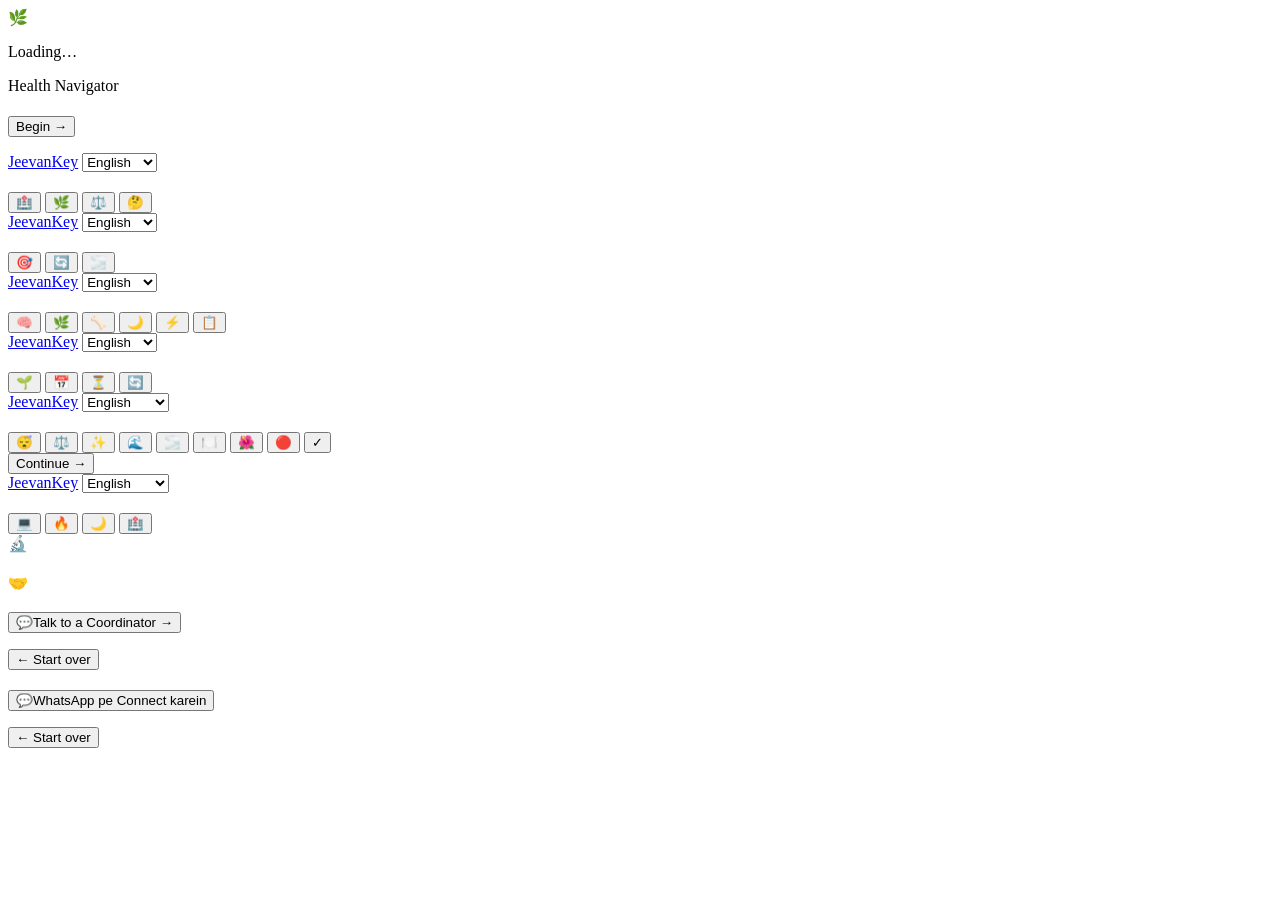
==== index.html @ 6a35b38a "Update index.html" ====
<!DOCTYPE html>
<html lang="en">
<head>
<meta charset="UTF-8">
<meta name="viewport" content="width=device-width, initial-scale=1.0">
<title>JeevanKey — Apni Care Team Dhundein</title>
<link rel="stylesheet" href="style.css">
</head>
<body>
<div id="app">
  <div class="wrap">

    <!-- LOADING OVERLAY — shown until async data fetch completes -->
    <div id="loading-overlay">
      <div class="loading-pulse">🌿</div>
      <p class="loading-text">Loading…</p>
    </div>

    <!-- ══ WELCOME ══ -->
    <div class="screen" id="screen-welcome">
      <div class="welcome-tag" data-i18n="welcome_tag">Health Navigator</div>
      <h1 class="welcome-headline" data-i18n="welcome_headline"></h1>
      <p class="welcome-body" data-i18n="welcome_body"></p>
      <button class="start-btn" onclick="startNavigator()" data-i18n="welcome_btn">Begin →</button>
      <p class="welcome-reassure" data-i18n="welcome_reassure"></p>
    </div>

    <!-- ══ Q0 — PARADIGM GATE ══ -->
    <div class="screen" id="screen-q0">
      <nav class="nav">
        <a class="logo" href="#">Jeevan<span>Key</span></a>
        <select class="lang-select" id="lang-select-q0" onchange="setLang(this.value)">
          <option value="en">English</option><option value="hi">हिंदी</option>
          <option value="gu">ગુજરાતી</option><option value="mr">मराठी</option>
          <option value="bn">বাংলা</option><option value="ta">தமிழ்</option>
          <option value="te">తెలుగు</option><option value="kn">ಕನ್ನಡ</option>
          <option value="ml">മലയാളം</option>
        </select>
      </nav>
      <div class="step-counter" id="q0-counter"></div>
      <div class="progress-track"><div class="progress-fill" id="q0-fill" style="width:10%"></div></div>
      <h2 class="q-text" data-i18n="q0_text"></h2>
      <div class="answers" id="q0-answers">
        <button class="answer-btn" onclick="selectQ0('allopathic')" data-val="allopathic">
          <span class="btn-icon">🏥</span>
          <span class="btn-main"><span data-i18n="q0_a1_main"></span><span class="btn-sub" data-i18n="q0_a1_sub"></span></span>
        </button>
        <button class="answer-btn" onclick="selectQ0('alternative')" data-val="alternative">
          <span class="btn-icon">🌿</span>
          <span class="btn-main"><span data-i18n="q0_a2_main"></span><span class="btn-sub" data-i18n="q0_a2_sub"></span></span>
        </button>
        <button class="answer-btn" onclick="selectQ0('open')" data-val="open">
          <span class="btn-icon">⚖️</span>
          <span class="btn-main"><span data-i18n="q0_a3_main"></span><span class="btn-sub" data-i18n="q0_a3_sub"></span></span>
        </button>
        <button class="answer-btn" onclick="selectQ0('guided')" data-val="guided">
          <span class="btn-icon">🤔</span>
          <span class="btn-main"><span data-i18n="q0_a4_main"></span><span class="btn-sub" data-i18n="q0_a4_sub"></span></span>
        </button>
      </div>
    </div>

    <!-- ══ Q5 — CONFIDENCE CHECK ══ -->
    <div class="screen" id="screen-q5">
      <nav class="nav">
        <a class="logo" href="#">Jeevan<span>Key</span></a>
        <select class="lang-select" onchange="setLang(this.value)">
          <option value="en">English</option><option value="hi">हिंदी</option>
          <option value="gu">ગુજરાતી</option><option value="mr">मराठी</option>
          <option value="bn">বাংলা</option><option value="ta">தமிழ்</option>
          <option value="te">తెలుగు</option><option value="kn">ಕನ್ನಡ</option>
          <option value="ml">മലയാളം</option>
        </select>
      </nav>
      <div class="step-counter" id="q5-counter"></div>
      <div class="progress-track"><div class="progress-fill" id="q5-fill" style="width:25%"></div></div>
      <h2 class="q-text" data-i18n="q5_text"></h2>
      <div class="answers" id="q5-answers">
        <button class="answer-btn" onclick="selectQ5('clear')" data-val="clear">
          <span class="btn-icon">🎯</span>
          <span class="btn-main"><span data-i18n="q5_a1_main"></span><span class="btn-sub" data-i18n="q5_a1_sub"></span></span>
        </button>
        <button class="answer-btn" onclick="selectQ5('dissatisfied')" data-val="dissatisfied">
          <span class="btn-icon">🔄</span>
          <span class="btn-main"><span data-i18n="q5_a2_main"></span><span class="btn-sub" data-i18n="q5_a2_sub"></span></span>
        </button>
        <button class="answer-btn" onclick="selectQ5('confused')" data-val="confused">
          <span class="btn-icon">🌫️</span>
          <span class="btn-main"><span data-i18n="q5_a3_main"></span><span class="btn-sub" data-i18n="q5_a3_sub"></span></span>
        </button>
      </div>
    </div>

    <!-- ══ Q1 — PRIMARY CONCERN ══ -->
    <div class="screen" id="screen-q1">
      <nav class="nav">
        <a class="logo" href="#">Jeevan<span>Key</span></a>
        <select class="lang-select" onchange="setLang(this.value)">
          <option value="en">English</option><option value="hi">हिंदी</option>
          <option value="gu">ગુજરાતી</option><option value="mr">मराठी</option>
          <option value="bn">বাংলা</option><option value="ta">தமிழ்</option>
          <option value="te">తెలుగు</option><option value="kn">ಕನ್ನಡ</option>
          <option value="ml">മലയാളം</option>
        </select>
      </nav>
      <div class="step-counter" id="q1-counter"></div>
      <div class="progress-track"><div class="progress-fill" id="q1-fill" style="width:30%"></div></div>
      <h2 class="q-text" data-i18n="q1_text"></h2>
      <p class="q-subtext" data-i18n="q1_subtext"></p>
      <div class="answers" id="q1-answers">
        <button class="answer-btn" onclick="selectQ1('mind')" data-val="mind">
          <span class="btn-icon">🧠</span>
          <span class="btn-main"><span data-i18n="q1_a1_main"></span><span class="btn-sub" data-i18n="q1_a1_sub"></span></span>
        </button>
        <button class="answer-btn" onclick="selectQ1('gut')" data-val="gut">
          <span class="btn-icon">🌿</span>
          <span class="btn-main"><span data-i18n="q1_a2_main"></span><span class="btn-sub" data-i18n="q1_a2_sub"></span></span>
        </button>
        <button class="answer-btn" onclick="selectQ1('pain')" data-val="pain">
          <span class="btn-icon">🦴</span>
          <span class="btn-main"><span data-i18n="q1_a3_main"></span><span class="btn-sub" data-i18n="q1_a3_sub"></span></span>
        </button>
        <button class="answer-btn" onclick="selectQ1('hormonal')" data-val="hormonal">
          <span class="btn-icon">🌙</span>
          <span class="btn-main"><span data-i18n="q1_a4_main"></span><span class="btn-sub" data-i18n="q1_a4_sub"></span></span>
        </button>
        <button class="answer-btn" onclick="selectQ1('energy')" data-val="energy">
          <span class="btn-icon">⚡</span>
          <span class="btn-main"><span data-i18n="q1_a5_main"></span><span class="btn-sub" data-i18n="q1_a5_sub"></span></span>
        </button>
        <button class="answer-btn" onclick="selectQ1('chronic')" data-val="chronic">
          <span class="btn-icon">📋</span>
          <span class="btn-main"><span data-i18n="q1_a6_main"></span><span class="btn-sub" data-i18n="q1_a6_sub"></span></span>
        </button>
      </div>
    </div>

    <!-- ══ Q2 — DURATION ══ -->
    <div class="screen" id="screen-q2">
      <nav class="nav">
        <a class="logo" href="#">Jeevan<span>Key</span></a>
        <select class="lang-select" onchange="setLang(this.value)">
          <option value="en">English</option><option value="hi">हिंदी</option>
          <option value="gu">ગુજરાતી</option><option value="mr">मराठी</option>
          <option value="bn">বাংলা</option><option value="ta">தமிழ்</option>
          <option value="te">తెలుగు</option><option value="kn">ಕನ್ನಡ</option>
          <option value="ml">മലയാളം</option>
        </select>
      </nav>
      <div class="step-counter" id="q2-counter"></div>
      <div class="progress-track"><div class="progress-fill" id="q2-fill" style="width:50%"></div></div>
      <h2 class="q-text" data-i18n="q2_text"></h2>
      <div class="answers" id="q2-answers">
        <button class="answer-btn" onclick="selectQ2('acute')" data-val="acute">
          <span class="btn-icon">🌱</span>
          <span class="btn-main"><span data-i18n="q2_a1_main"></span><span class="btn-sub" data-i18n="q2_a1_sub"></span></span>
        </button>
        <button class="answer-btn" onclick="selectQ2('months')" data-val="months">
          <span class="btn-icon">📅</span>
          <span class="btn-main"><span data-i18n="q2_a2_main"></span><span class="btn-sub" data-i18n="q2_a2_sub"></span></span>
        </button>
        <button class="answer-btn" onclick="selectQ2('long')" data-val="long">
          <span class="btn-icon">⏳</span>
          <span class="btn-main"><span data-i18n="q2_a3_main"></span><span class="btn-sub" data-i18n="q2_a3_sub"></span></span>
        </button>
        <button class="answer-btn" onclick="selectQ2('recurring')" data-val="recurring">
          <span class="btn-icon">🔄</span>
          <span class="btn-main"><span data-i18n="q2_a4_main"></span><span class="btn-sub" data-i18n="q2_a4_sub"></span></span>
        </button>
      </div>
    </div>

    <!-- ══ Q3 — SECONDARY SIGNALS ══ -->
    <div class="screen" id="screen-q3">
      <nav class="nav">
        <a class="logo" href="#">Jeevan<span>Key</span></a>
        <select class="lang-select" onchange="setLang(this.value)">
          <option value="en">English</option><option value="hi">हिंदी</option>
          <option value="gu">ગુજરાતી</option><option value="mr">मराठी</option>
          <option value="bn">বাংলা</option><option value="ta">தமிழ்</option>
          <option value="te">తెలుగు</option><option value="kn">ಕನ್ನಡ</option>
          <option value="ml">മലayāḷaṁ</option>
        </select>
      </nav>
      <div class="step-counter" id="q3-counter"></div>
      <div class="progress-track"><div class="progress-fill" id="q3-fill" style="width:70%"></div></div>
      <h2 class="q-text" data-i18n="q3_text"></h2>
      <p class="multi-hint" data-i18n="q3_subtext"></p>
      <div class="answers multi-col" id="q3-answers">
        <button class="answer-btn" onclick="toggleQ3('sleep')" data-val="sleep"><span class="btn-icon">😴</span><span class="btn-main" data-i18n="q3_sleep"></span></button>
        <button class="answer-btn" onclick="toggleQ3('weight')" data-val="weight"><span class="btn-icon">⚖️</span><span class="btn-main" data-i18n="q3_weight"></span></button>
        <button class="answer-btn" onclick="toggleQ3('skin_hair')" data-val="skin_hair"><span class="btn-icon">✨</span><span class="btn-main" data-i18n="q3_skin"></span></button>
        <button class="answer-btn" onclick="toggleQ3('mood')" data-val="mood"><span class="btn-icon">🌊</span><span class="btn-main" data-i18n="q3_mood"></span></button>
        <button class="answer-btn" onclick="toggleQ3('motivation')" data-val="motivation"><span class="btn-icon">🌫️</span><span class="btn-main" data-i18n="q3_motivation"></span></button>
        <button class="answer-btn" onclick="toggleQ3('meal_fatigue')" data-val="meal_fatigue"><span class="btn-icon">🍽️</span><span class="btn-main" data-i18n="q3_meal"></span></button>
        <button class="answer-btn" onclick="toggleQ3('periods')" data-val="periods" id="q3-periods"><span class="btn-icon">🌺</span><span class="btn-main" data-i18n="q3_periods"></span></button>
        <button class="answer-btn" onclick="toggleQ3('acne')" data-val="acne"><span class="btn-icon">🔴</span><span class="btn-main" data-i18n="q3_acne"></span></button>
        <button class="answer-btn" onclick="toggleQ3('conceive')" data-val="conceive" id="q3-conceive" style="display:none"><span class="btn-icon">🌸</span><span class="btn-main" data-i18n="q3_conceive"></span></button>
        <button class="answer-btn" onclick="toggleQ3('none')" data-val="none" id="q3-none"><span class="btn-icon">✓</span><span class="btn-main" data-i18n="q3_none"></span></button>
      </div>
      <button class="continue-btn" id="q3-continue" onclick="goToQ4()" data-i18n="q3_continue">Continue →</button>
    </div>

    <!-- ══ Q4 — LIFESTYLE ══ -->
    <div class="screen" id="screen-q4">
      <nav class="nav">
        <a class="logo" href="#">Jeevan<span>Key</span></a>
        <select class="lang-select" onchange="setLang(this.value)">
          <option value="en">English</option><option value="hi">हिंदी</option>
          <option value="gu">ગુજરાતી</option><option value="mr">मराठी</option>
          <option value="bn">বাংলা</option><option value="ta">தமிழ்</option>
          <option value="te">తెలుగు</option><option value="kn">ಕನ್ನಡ</option>
          <option value="ml">മലayāḷaṁ</option>
        </select>
      </nav>
      <div class="step-counter" id="q4-counter"></div>
      <div class="progress-track"><div class="progress-fill" id="q4-fill" style="width:88%"></div></div>
      <h2 class="q-text" data-i18n="q4_text"></h2>
      <div class="answers" id="q4-answers">
        <button class="answer-btn" onclick="selectQ4('sedentary')" data-val="sedentary">
          <span class="btn-icon">💻</span>
          <span class="btn-main"><span data-i18n="q4_a1_main"></span><span class="btn-sub" data-i18n="q4_a1_sub"></span></span>
        </button>
        <button class="answer-btn" onclick="selectQ4('stressed')" data-val="stressed">
          <span class="btn-icon">🔥</span>
          <span class="btn-main"><span data-i18n="q4_a2_main"></span><span class="btn-sub" data-i18n="q4_a2_sub"></span></span>
        </button>
        <button class="answer-btn" onclick="selectQ4('sleep_issue')" data-val="sleep_issue">
          <span class="btn-icon">🌙</span>
          <span class="btn-main"><span data-i18n="q4_a3_main"></span><span class="btn-sub" data-i18n="q4_a3_sub"></span></span>
        </button>
        <button class="answer-btn" onclick="selectQ4('managing')" data-val="managing">
          <span class="btn-icon">🏥</span>
          <span class="btn-main"><span data-i18n="q4_a4_main"></span><span class="btn-sub" data-i18n="q4_a4_sub"></span></span>
        </button>
      </div>
    </div>

    <!-- ══ MATCHING ══ -->
    <div class="screen" id="screen-matching">
      <div class="matching-pulse">🔬</div>
      <h2 class="matching-title" data-i18n="matching_title"></h2>
      <p class="matching-sub" data-i18n="matching_sub"></p>
    </div>

    <!-- ══ TRIAGE ══ -->
    <div class="screen" id="screen-triage">
      <div class="triage-icon">🤝</div>
      <h2 class="triage-title" data-i18n="triage_title"></h2>
      <p class="triage-body" data-i18n="triage_body"></p>
      <button class="whatsapp-btn" onclick="openTriageWhatsApp()">
        <span class="btn-icon">💬</span><span data-i18n="triage_btn">Talk to a Coordinator →</span>
      </button>
      <p class="cta-note" data-i18n="triage_note"></p>
      <button class="restart-btn" onclick="restart()" data-i18n="restart">← Start over</button>
    </div>

    <!-- ══ RESULT ══ -->
    <div class="screen" id="screen-result">
      <div class="result-header">
        <p class="result-eyebrow" id="result-eyebrow"></p>
        <h2 class="result-headline" data-i18n="result_headline"></h2>
        <p class="result-sub" id="result-sub"></p>
      </div>
      <div class="alt-track-banner" id="alt-track-banner" data-i18n="alt_banner"></div>
      <div class="notice-banner notice-seniority" id="seniority-notice">
        <strong data-i18n="seniority_title"></strong> <span data-i18n="seniority_body"></span>
      </div>
      <div class="notice-banner notice-triage" id="triage-notice" data-i18n="triage_notice"></div>
      <div class="team-grid" id="team-grid"></div>
      <div class="plan-section">
        <p class="plan-label" data-i18n="plan_label"></p>
        <div class="plan-grid" id="plan-grid"></div>
      </div>
      <div class="cta-section">
        <button class="whatsapp-btn" id="whatsapp-btn" onclick="openWhatsAppRedirect()">
          <span class="btn-icon">💬</span><span id="whatsapp-text">WhatsApp pe Connect karein</span>
        </button>
        <p class="cta-note" data-i18n="cta_note"></p>
      </div>
      <div class="disclaimer" data-i18n="disclaimer"></div>
      <button class="restart-btn" onclick="restart()" data-i18n="restart">← Start over</button>
    </div>

  </div>
</div>
<script src="engine.js"></script>
</body>
</html>
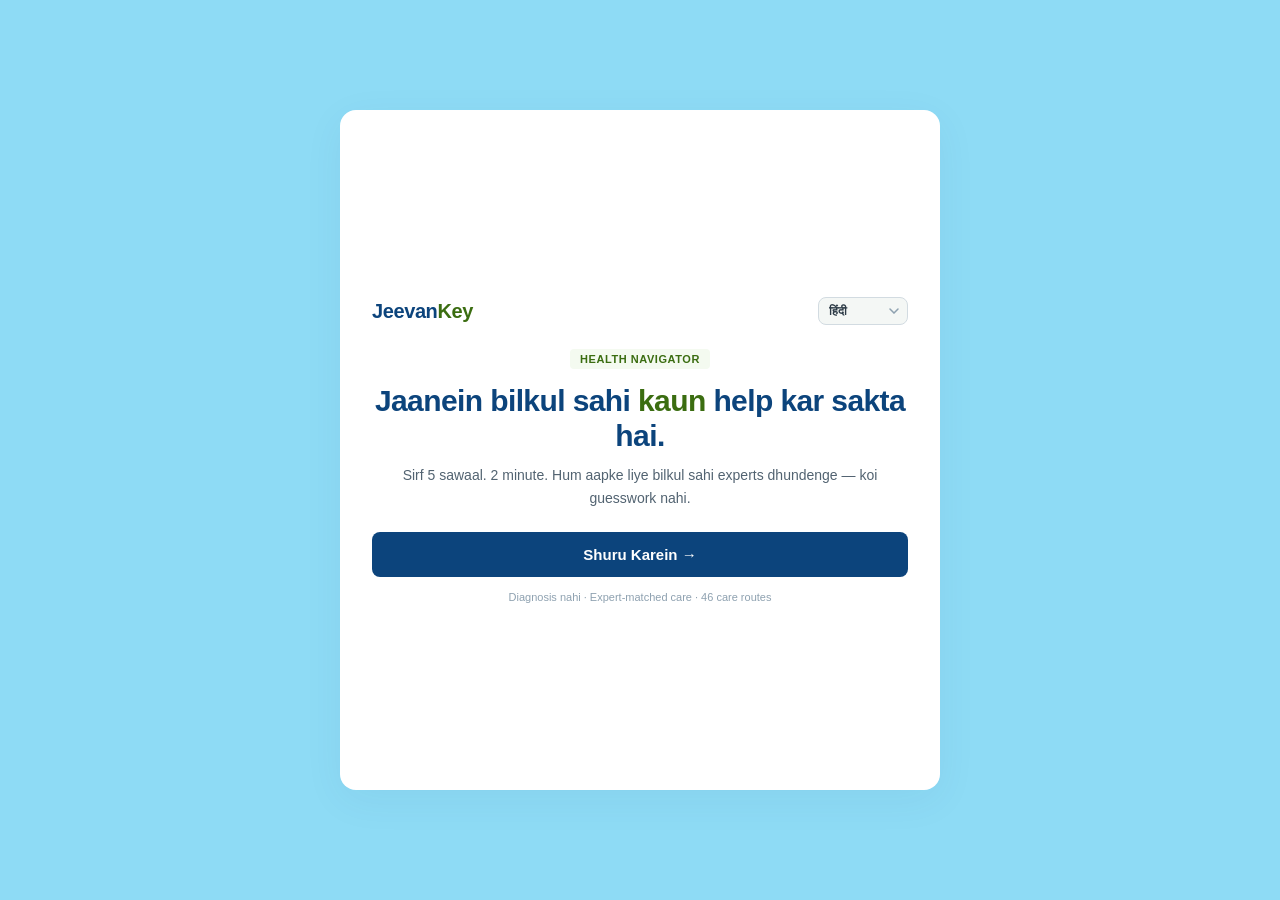
==== commit b9d80d8a: "Update index.html" ====
--- a/index.html
+++ b/index.html
@@ -18,11 +18,23 @@
 
     <!-- ══ WELCOME ══ -->
     <div class="screen" id="screen-welcome">
-      <div class="welcome-tag" data-i18n="welcome_tag">Health Navigator</div>
-      <h1 class="welcome-headline" data-i18n="welcome_headline"></h1>
-      <p class="welcome-body" data-i18n="welcome_body"></p>
-      <button class="start-btn" onclick="startNavigator()" data-i18n="welcome_btn">Begin →</button>
-      <p class="welcome-reassure" data-i18n="welcome_reassure"></p>
+      <nav class="nav nav--welcome">
+        <a class="logo" href="#">Jeevan<span>Key</span></a>
+        <select class="lang-select" id="lang-select-welcome" onchange="setLang(this.value)">
+          <option value="en">English</option><option value="hi">हिंदी</option>
+          <option value="gu">ગુજરાતી</option><option value="mr">मराठी</option>
+          <option value="bn">বাংলা</option><option value="ta">தமிழ்</option>
+          <option value="te">తెలుగు</option><option value="kn">ಕನ್ನಡ</option>
+          <option value="ml">മലയാളം</option>
+        </select>
+      </nav>
+      <div class="welcome-content">
+        <div class="welcome-tag" data-i18n="welcome_tag">Health Navigator</div>
+        <h1 class="welcome-headline" data-i18n="welcome_headline"></h1>
+        <p class="welcome-body" data-i18n="welcome_body"></p>
+        <button class="start-btn" onclick="startNavigator()" data-i18n="welcome_btn">Begin →</button>
+        <p class="welcome-reassure" data-i18n="welcome_reassure"></p>
+      </div>
     </div>
 
     <!-- ══ Q0 — PARADIGM GATE ══ -->
--- a/style.css
+++ b/style.css
@@ -0,0 +1,288 @@
+/* ══════════════════════════════════════════════
+   JEEVANKEY NAVIGATOR v5 — PRODUCTION STYLESHEET
+   Decoupled framework edition with custom slider tracks
+   ══════════════════════════════════════════════ */
+
+:root {
+  --navy:          #0C447C;
+  --navy-d:        #06233f;
+  --navy-l:        #12579b;
+  --green:         #3B6D11;
+  --green-d:       #24440a;
+  --green-l:       #539719;
+  --white:         #ffffff;
+  --off:           #8EDBF5;
+  --ink:           #111b24;
+  --ink-2:         #2c3a46;
+  --ink-3:         #526371;
+  --ink-4:         #8ea1b0;
+  --wa:            #25D366;
+  --wa-d:          #1aab53;
+  --teal:          #1b4d4d;
+  --saffron:       #b45309;
+  --saffron-bg:    #fffbeb;
+  --saffron-bd:    #fde68a;
+  --sans:          -apple-system, BlinkMacSystemFont, 'Segoe UI', Roboto, Helvetica, Arial, sans-serif;
+  --ease-out-expo: cubic-bezier(0.16, 1, 0.3, 1);
+}
+
+*, *::before, *::after { 
+  box-sizing: border-box; 
+  margin: 0; 
+  padding: 0; 
+}
+
+html, body {
+  height: 100%;
+  font-family: var(--sans);
+  background: var(--off);
+  color: var(--ink);
+  overflow: hidden;
+  -webkit-font-smoothing: antialiased;
+}
+
+#app {
+  position: fixed; inset: 0; z-index: 1;
+  display: flex; flex-direction: column;
+  align-items: center; justify-content: center;
+  padding: 20px;
+}
+
+.wrap {
+  width: 100%;
+  max-width: 600px;
+  background: var(--white);
+  border-radius: 16px;
+  box-shadow: 0 10px 40px rgba(12, 68, 124, 0.06);
+  padding: 40px 32px;
+  position: relative;
+  height: 680px;
+  max-height: 92vh;
+  display: flex;
+  flex-direction: column;
+  overflow: hidden;
+}
+
+/* ── Async Loading Overlay Layer ── */
+#loading-overlay {
+  position: absolute; inset: 0;
+  background: var(--white);
+  z-index: 10;
+  display: flex; flex-direction: column;
+  align-items: center; justify-content: center;
+  gap: 12px;
+}
+.loading-pulse {
+  font-size: 44px;
+  animation: pulse 1.4s infinite ease-in-out;
+}
+.loading-text {
+  font-size: 14px;
+  font-weight: 600;
+  color: var(--ink-3);
+  letter-spacing: 0.05em;
+}
+@keyframes pulse { 0%, 100% { opacity: 0.5; transform: scale(0.95); } 50% { opacity: 1; transform: scale(1.05); } }
+
+/* ── Screen Wrapper Mechanics & Slider Track Restoration ── */
+.screen {
+  display: none;
+  flex-direction: column;
+  opacity: 0;
+  transform: translateY(12px);
+  transition: opacity .4s var(--ease-out-expo), transform .4s var(--ease-out-expo);
+  overflow-y: auto;
+  width: 100%;
+  flex: 1;
+  scrollbar-width: thin;
+  scrollbar-color: #d2dbe1 transparent;
+}
+.screen.active { 
+  display: flex; 
+  opacity: 1; 
+  transform: translateY(0); 
+}
+.screen::-webkit-scrollbar { 
+  width: 4px; 
+  display: block; 
+}
+.screen::-webkit-scrollbar-track { 
+  background: transparent; 
+}
+.screen::-webkit-scrollbar-thumb { 
+  background: #d2dbe1; 
+  border-radius: 2px; 
+}
+
+/* ── Top Brand Navigation bar ── */
+.nav {
+  display: flex; align-items: center; justify-content: space-between;
+  margin-bottom: 24px; flex-shrink: 0; width: 100%; gap: 8px;
+}
+.logo {
+  font-size: 20px; font-weight: 700; letter-spacing: -.02em;
+  color: var(--navy); text-decoration: none; flex-shrink: 0;
+}
+.logo span { color: var(--green); }
+
+/* ── Native Dropdown Selector Element ── */
+.lang-select {
+  appearance: none; -webkit-appearance: none;
+  background: #f4f7f5 url("data:image/svg+xml,%3Csvg xmlns='http://www.w3.org/2000/svg' width='10' height='6' viewBox='0 0 10 6'%3E%3Cpath d='M1 1l4 4 4-4' stroke='%238ea1b0' stroke-width='1.5' fill='none' stroke-linecap='round'/%3E%3C/svg%3E") no-repeat right 8px center;
+  border: 1.5px solid #d2dbe1; border-radius: 8px;
+  padding: 6px 28px 6px 10px; font-size: 12px; font-weight: 600;
+  color: var(--ink-2); cursor: pointer; min-width: 0; max-width: 140px;
+}
+.lang-select:focus { outline: none; border-color: var(--navy); }
+
+/* ── Dynamic Label & Progress Elements ── */
+.step-counter {
+  font-size: 11px; font-weight: 600; letter-spacing: .05em;
+  text-transform: uppercase; color: var(--green); margin-bottom: 8px; flex-shrink: 0;
+}
+.progress-track {
+  height: 4px; background: #edf2f5; border-radius: 2px; margin-bottom: 20px; flex-shrink: 0; overflow: hidden;
+}
+.progress-fill {
+  height: 100%; background: linear-gradient(90deg, var(--navy), var(--green)); border-radius: 2px; transition: width .5s var(--ease-out-expo);
+}
+
+/* ── Typography & Headings ── */
+.q-text {
+  font-size: 21px; font-weight: 800; line-height: 1.3; color: var(--ink); margin-bottom: 6px; letter-spacing: -.01em; flex-shrink: 0;
+}
+.q-text em {
+  font-style: normal; background: linear-gradient(270deg, var(--green) 45%, var(--navy) 63%); -webkit-background-clip: text; -webkit-text-fill-color: transparent; background-clip: text;
+}
+.q-subtext {
+  font-size: 13px; color: var(--ink-3); line-height: 1.5; margin-bottom: 16px; flex-shrink: 0;
+}
+
+/* ── Questionnaire Answer Action Buttons ── */
+.answers { display: flex; flex-direction: column; gap: 8px; }
+.answers.multi-col { display: grid; grid-template-columns: repeat(auto-fill, minmax(170px, 1fr)); gap: 8px; }
+.answer-btn {
+  display: flex; align-items: flex-start; gap: 10px; padding: 13px 14px; background: var(--white); border: 1.5px solid #d2dbe1; border-radius: 8px;
+  cursor: pointer; text-align: left; font-size: 13.5px; font-weight: 500; color: var(--ink-2); line-height: 1.45; transition: all .2s var(--ease-out-expo);
+  animation: fadeUp .4s var(--ease-out-expo) both;
+}
+.answer-btn:hover { border-color: var(--green-l); background: #fbfdfa; color: var(--green-d); transform: translateX(2px); }
+.answer-btn.selected { border-color: var(--green); background: #f4faf0; color: var(--green-d); font-weight: 600; }
+.btn-icon { font-size: 17px; flex-shrink: 0; margin-top: 1px; }
+.btn-main { flex: 1; }
+.btn-sub { display: block; font-size: 11.5px; font-weight: 400; color: var(--ink-4); margin-top: 2px; line-height: 1.4; }
+.answer-btn.selected .btn-sub { color: var(--green-d); opacity: 0.75; }
+.multi-hint { font-size: 12px; color: var(--ink-4); margin-bottom: 10px; font-style: italic; flex-shrink: 0; }
+
+/* ── Standard Navigation Actions ── */
+.continue-btn {
+  margin-top: 14px; display: flex; align-items: center; justify-content: center; gap: 8px; padding: 14px 24px; background: var(--navy); color: var(--white);
+  border: none; border-radius: 8px; font-size: 14.5px; font-weight: 600; cursor: pointer; opacity: 0; pointer-events: none; width: 100%; flex-shrink: 0; transition: all .2s var(--ease-out-expo);
+}
+.continue-btn.visible { opacity: 1; pointer-events: all; }
+.continue-btn:hover { background: var(--navy-l); }
+
+/* ── Mid-State Screen Elements ── */
+#screen-matching { text-align: center; padding: 24px 0; justify-content: center; }
+.matching-pulse { font-size: 40px; margin-bottom: 16px; animation: bounce 1.5s infinite ease-in-out; }
+@keyframes bounce { 0%,100%{transform:translateY(0)} 50%{transform:translateY(-8px)} }
+.matching-title { font-size: 20px; font-weight: 700; color: var(--navy); margin-bottom: 8px; }
+.matching-sub { font-size: 14px; color: var(--ink-3); }
+
+/* ── System Output Layout Architecture ── */
+.result-header { text-align: center; margin-bottom: 18px; flex-shrink: 0; }
+.result-eyebrow { font-size: 11px; font-weight: 600; letter-spacing: .05em; text-transform: uppercase; color: var(--green); margin-bottom: 6px; }
+.result-eyebrow.alt-track { color: var(--saffron); }
+.result-headline { font-size: 22px; font-weight: 800; color: var(--navy); margin-bottom: 6px; }
+.result-sub { font-size: 13px; color: var(--ink-3); line-height: 1.55; }
+
+.alt-track-banner {
+  display: none; background: var(--saffron-bg); border: 1px solid var(--saffron-bd); border-left: 3px solid var(--saffron); border-radius: 4px;
+  padding: 8px 12px; margin-bottom: 14px; font-size: 12px; color: var(--saffron); font-weight: 600;
+}
+.alt-track-banner.visible { display: block; }
+
+/* ── Dynamic Expert Cards ── */
+.team-grid { display: flex; flex-direction: column; gap: 8px; margin-bottom: 14px; }
+.team-card { border: 1.5px solid #edf2f5; border-radius: 8px; overflow: hidden; background: var(--white); }
+.team-card-header { display: flex; align-items: flex-start; gap: 10px; padding: 12px 14px; background: #f8fafc; cursor: pointer; transition: background .2s; }
+.team-card-header:hover { background: #edf2f5; }
+
+.team-role-badge { font-size: 9px; font-weight: 700; letter-spacing: .05em; text-transform: uppercase; padding: 3px 7px; border-radius: 4px; white-space: nowrap; flex-shrink: 0; margin-top: 1px; }
+.badge-anchor      { background: var(--navy);  color: var(--white); }
+.badge-therapeutic { background: var(--teal);  color: var(--white); }
+.badge-driver      { background: var(--green); color: var(--white); }
+.badge-accel       { background: #e1e8ed; color: var(--ink-2); }
+.badge-compliance  { background: #edf2f5; color: var(--ink-3); }
+
+.team-expert-info { flex: 1; min-width: 0; }
+.team-expert-name { font-size: 14px; font-weight: 700; color: var(--ink); line-height: 1.3; }
+.team-card-chevron { color: var(--ink-4); font-size: 14px; transition: transform .3s; flex-shrink: 0; margin-top: 2px; }
+.team-card.open .team-card-chevron { transform: rotate(180deg); }
+.team-card-body { max-height: 0; overflow: hidden; transition: max-height .35s var(--ease-out-expo); }
+.team-card.open .team-card-body { max-height: 220px; }
+.team-card-body-inner { padding: 12px 14px; font-size: 13px; line-height: 1.55; color: var(--ink-3); border-top: 1px solid #edf2f5; }
+
+/* ── Dynamic System Information Strips ── */
+.notice-banner { display: none; border-radius: 4px; padding: 11px 14px; margin-bottom: 14px; font-size: 12.5px; line-height: 1.5; }
+.notice-banner.visible { display: block; }
+.notice-triage { background: #eff6ff; border: 1px solid #bfdbfe; border-left: 3px solid var(--navy); color: var(--navy-d); }
+.notice-seniority { background: #fdf4ff; border: 1px solid #e9d5ff; border-left: 3px solid #7c3aed; color: #4c1d95; }
+.notice-seniority strong { font-weight: 700; }
+
+/* ── Transaction Options Pricing Grid ── */
+.plan-section { margin-bottom: 14px; flex-shrink: 0; }
+.plan-label { font-size: 11px; font-weight: 600; text-transform: uppercase; color: var(--ink-4); margin-bottom: 8px; letter-spacing: .05em; }
+.plan-grid { display: grid; grid-template-columns: repeat(2, 1fr); gap: 6px; }
+.plan-card { border: 1.5px solid #d2dbe1; border-radius: 8px; padding: 10px 12px; cursor: pointer; position: relative; transition: all .2s var(--ease-out-expo); }
+.plan-card:hover { border-color: var(--green-l); background: #fbfdfa; }
+.plan-card.selected { border-color: var(--green); background: #f4faf0; }
+.plan-card.dimmed { opacity: 0.48; pointer-events: none; }
+.plan-tag { position: absolute; top: -7px; left: 8px; font-size: 8px; font-weight: 700; padding: 1px 5px; border-radius: 3px; text-transform: uppercase; }
+.plan-tag.match { background: var(--navy); color: var(--white); }
+.plan-tag.pop   { background: var(--green); color: var(--white); left:auto; right:8px; }
+.plan-name  { font-size: 14px; font-weight: 700; color: var(--ink); }
+.plan-price { font-size: 13px; font-weight: 700; color: var(--green); margin: 2px 0; }
+.plan-experts { font-size: 11px; color: var(--ink-4); }
+.plan-trial-note { font-size: 10px; color: var(--ink-4); margin-top: 3px; font-style: italic; line-height: 1.3; }
+
+/* ── Primary Conversion Actions ── */
+.cta-section { flex-shrink: 0; }
+.whatsapp-btn {
+  display: flex; align-items: center; justify-content: center; gap: 8px; padding: 14px 24px; background: var(--wa); color: var(--white);
+  border: none; border-radius: 8px; font-size: 15px; font-weight: 600; cursor: pointer; text-decoration: none; width: 100%; transition: background .2s;
+}
+.whatsapp-btn:hover { background: var(--wa-d); }
+.cta-note { font-size: 11.5px; color: var(--ink-4); text-align: center; margin-top: 8px; }
+
+/* ── Baselines & Footers ── */
+.disclaimer { font-size: 10.5px; color: var(--ink-4); line-height: 1.4; margin-top: 14px; border-top: 1px solid #edf2f5; padding-top: 12px; flex-shrink: 0; }
+.restart-btn { background: none; border: none; cursor: pointer; font-size: 12px; color: var(--ink-4); text-decoration: underline; margin-top: 10px; text-align: center; display: block; width: 100%; flex-shrink: 0; }
+
+/* ── Contextual Screen Layout Overrides ── */
+#screen-welcome { text-align: center; justify-content: center; }
+.welcome-tag { display: inline-block; font-size: 11px; font-weight: 600; letter-spacing: .05em; text-transform: uppercase; color: var(--green); background: #f4faf0; padding: 4px 10px; border-radius: 4px; margin-bottom: 14px; }
+.welcome-headline { font-size: 30px; font-weight: 800; line-height: 1.18; color: var(--navy); margin-bottom: 10px; letter-spacing: -.02em; }
+.welcome-headline em { font-style: normal; color: var(--green); }
+.welcome-body { font-size: 14px; color: var(--ink-3); line-height: 1.65; margin-bottom: 22px; }
+.start-btn { display: flex; align-items: center; justify-content: center; gap: 6px; width: 100%; padding: 14px 24px; background: var(--navy); color: var(--white); border: none; border-radius: 8px; font-size: 15px; font-weight: 600; cursor: pointer; transition: background .2s; }
+.start-btn:hover { background: var(--navy-l); }
+.welcome-reassure { font-size: 11px; color: var(--ink-4); margin-top: 14px; }
+
+#screen-triage { text-align: center; justify-content: center; }
+.triage-icon { font-size: 40px; margin-bottom: 14px; }
+.triage-title { font-size: 19px; font-weight: 700; color: var(--navy); margin-bottom: 8px; }
+.triage-body { font-size: 14px; color: var(--ink-3); line-height: 1.6; margin-bottom: 22px; }
+
+@keyframes fadeUp { from { opacity: 0; transform: translateY(8px); } to { opacity: 1; transform: translateY(0); } }
+
+/* ── High-Fidelity Mobile Viewport Adaptation ── */
+@media (max-width: 480px) {
+  #app { padding: 0; }
+  .wrap { padding: 22px 16px; height: auto; border-radius: 0; width: 100%; min-height: 100%; }
+  .q-text { font-size: 18px; }
+  .welcome-headline { font-size: 24px; }
+  .answers.multi-col { grid-template-columns: 1fr 1fr; }
+  .plan-grid { grid-template-columns: 1fr 1fr; }
+  .lang-select { font-size: 11px; max-width: 120px; }
+}
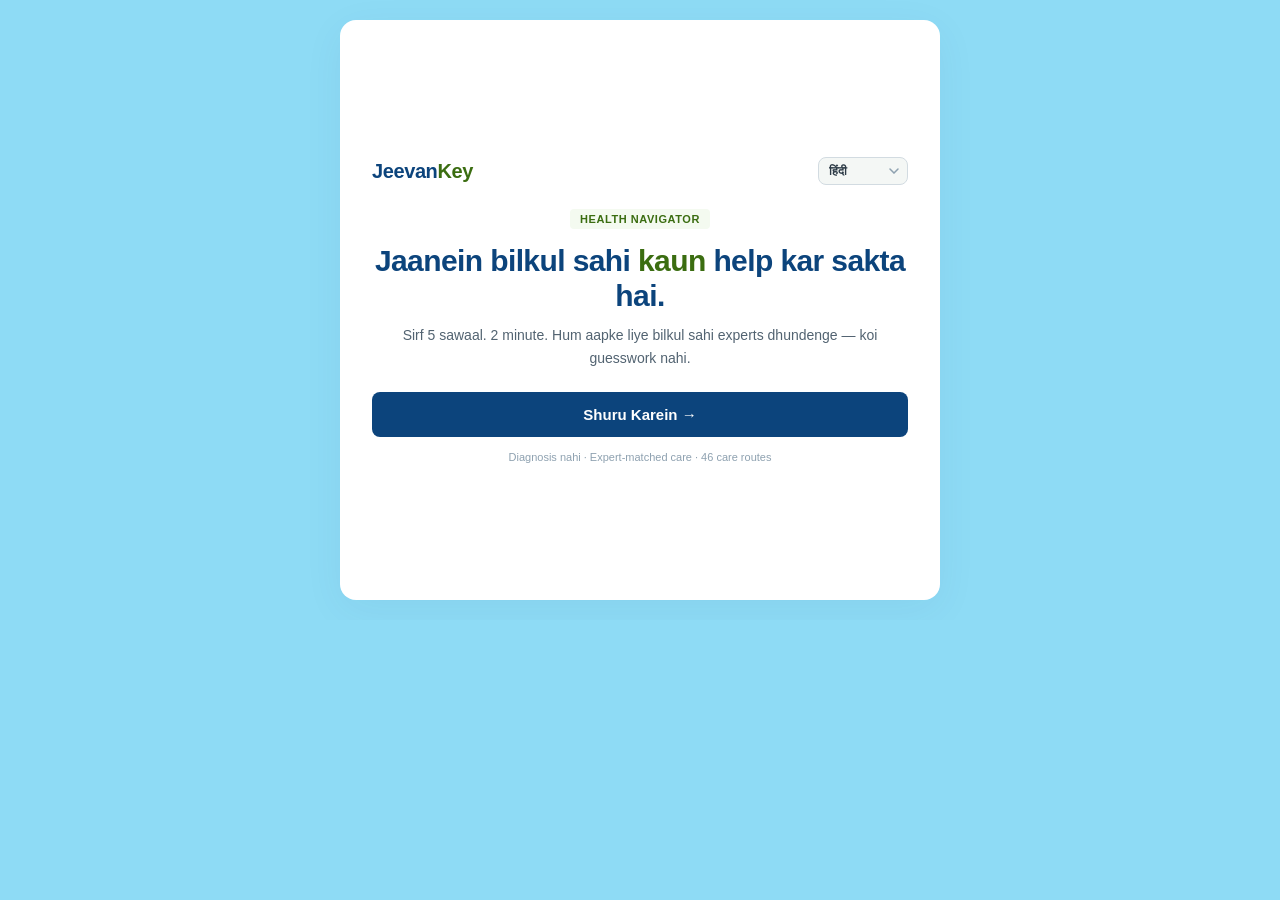
==== commit 335b017e: "Update index.html" ====
--- a/index.html
+++ b/index.html
@@ -5,6 +5,17 @@
 <meta name="viewport" content="width=device-width, initial-scale=1.0">
 <title>JeevanKey — Apni Care Team Dhundein</title>
 <link rel="stylesheet" href="style.css">
+<!-- Google tag (gtag.js) — JeevanKey Navigator GA4 -->
+<script async src="https://www.googletagmanager.com/gtag/js?id=G-JQG3B09294"></script>
+<script>
+  window.dataLayer = window.dataLayer || [];
+  function gtag(){dataLayer.push(arguments);}
+  gtag('js', new Date());
+  gtag('config', 'G-JQG3B09294', {
+    debug_mode: false,
+    send_page_view: true
+  });
+</script>
 </head>
 <body>
 <div id="app">
@@ -64,41 +75,6 @@
         <button class="answer-btn" onclick="selectQ0('open')" data-val="open">
           <span class="btn-icon">⚖️</span>
           <span class="btn-main"><span data-i18n="q0_a3_main"></span><span class="btn-sub" data-i18n="q0_a3_sub"></span></span>
-        </button>
-        <button class="answer-btn" onclick="selectQ0('guided')" data-val="guided">
-          <span class="btn-icon">🤔</span>
-          <span class="btn-main"><span data-i18n="q0_a4_main"></span><span class="btn-sub" data-i18n="q0_a4_sub"></span></span>
-        </button>
-      </div>
-    </div>
-
-    <!-- ══ Q5 — CONFIDENCE CHECK ══ -->
-    <div class="screen" id="screen-q5">
-      <nav class="nav">
-        <a class="logo" href="#">Jeevan<span>Key</span></a>
-        <select class="lang-select" onchange="setLang(this.value)">
-          <option value="en">English</option><option value="hi">हिंदी</option>
-          <option value="gu">ગુજરાતી</option><option value="mr">मराठी</option>
-          <option value="bn">বাংলা</option><option value="ta">தமிழ்</option>
-          <option value="te">తెలుగు</option><option value="kn">ಕನ್ನಡ</option>
-          <option value="ml">മലയാളം</option>
-        </select>
-      </nav>
-      <div class="step-counter" id="q5-counter"></div>
-      <div class="progress-track"><div class="progress-fill" id="q5-fill" style="width:25%"></div></div>
-      <h2 class="q-text" data-i18n="q5_text"></h2>
-      <div class="answers" id="q5-answers">
-        <button class="answer-btn" onclick="selectQ5('clear')" data-val="clear">
-          <span class="btn-icon">🎯</span>
-          <span class="btn-main"><span data-i18n="q5_a1_main"></span><span class="btn-sub" data-i18n="q5_a1_sub"></span></span>
-        </button>
-        <button class="answer-btn" onclick="selectQ5('dissatisfied')" data-val="dissatisfied">
-          <span class="btn-icon">🔄</span>
-          <span class="btn-main"><span data-i18n="q5_a2_main"></span><span class="btn-sub" data-i18n="q5_a2_sub"></span></span>
-        </button>
-        <button class="answer-btn" onclick="selectQ5('confused')" data-val="confused">
-          <span class="btn-icon">🌫️</span>
-          <span class="btn-main"><span data-i18n="q5_a3_main"></span><span class="btn-sub" data-i18n="q5_a3_sub"></span></span>
         </button>
       </div>
     </div>
@@ -255,18 +231,6 @@
       <p class="matching-sub" data-i18n="matching_sub"></p>
     </div>
 
-    <!-- ══ TRIAGE ══ -->
-    <div class="screen" id="screen-triage">
-      <div class="triage-icon">🤝</div>
-      <h2 class="triage-title" data-i18n="triage_title"></h2>
-      <p class="triage-body" data-i18n="triage_body"></p>
-      <button class="whatsapp-btn" onclick="openTriageWhatsApp()">
-        <span class="btn-icon">💬</span><span data-i18n="triage_btn">Talk to a Coordinator →</span>
-      </button>
-      <p class="cta-note" data-i18n="triage_note"></p>
-      <button class="restart-btn" onclick="restart()" data-i18n="restart">← Start over</button>
-    </div>
-
     <!-- ══ RESULT ══ -->
     <div class="screen" id="screen-result">
       <div class="result-header">
--- a/style.css
+++ b/style.css
@@ -33,19 +33,25 @@
 }
 
 html, body {
-  height: 100%;
+  height: auto;
+  min-height: 100%;
   font-family: var(--sans);
   background: var(--off);
   color: var(--ink);
-  overflow: hidden;
+  overflow-x: hidden;
+  overflow-y: auto;
   -webkit-font-smoothing: antialiased;
 }
 
 #app {
-  position: fixed; inset: 0; z-index: 1;
-  display: flex; flex-direction: column;
-  align-items: center; justify-content: center;
+  position: relative;
+  z-index: 1;
+  display: flex;
+  flex-direction: column;
+  align-items: center;
+  justify-content: flex-start;
   padding: 20px;
+  min-height: 100%;
 }
 
 .wrap {
@@ -56,11 +62,11 @@
   box-shadow: 0 10px 40px rgba(12, 68, 124, 0.06);
   padding: 40px 32px;
   position: relative;
-  height: 680px;
-  max-height: 92vh;
+  height: auto;
+  min-height: 580px;
   display: flex;
   flex-direction: column;
-  overflow: hidden;
+  overflow: visible;
 }
 
 /* ── Async Loading Overlay Layer ── */
@@ -237,7 +243,6 @@
 .plan-card { border: 1.5px solid #d2dbe1; border-radius: 8px; padding: 10px 12px; cursor: pointer; position: relative; transition: all .2s var(--ease-out-expo); }
 .plan-card:hover { border-color: var(--green-l); background: #fbfdfa; }
 .plan-card.selected { border-color: var(--green); background: #f4faf0; }
-.plan-card.dimmed { opacity: 0.48; pointer-events: none; }
 .plan-tag { position: absolute; top: -7px; left: 8px; font-size: 8px; font-weight: 700; padding: 1px 5px; border-radius: 3px; text-transform: uppercase; }
 .plan-tag.match { background: var(--navy); color: var(--white); }
 .plan-tag.pop   { background: var(--green); color: var(--white); left:auto; right:8px; }
@@ -278,11 +283,18 @@
 
 /* ── High-Fidelity Mobile Viewport Adaptation ── */
 @media (max-width: 480px) {
-  #app { padding: 0; }
-  .wrap { padding: 22px 16px; height: auto; border-radius: 0; width: 100%; min-height: 100%; }
+  #app { padding: 0; min-height: auto; }
+  .wrap {
+    padding: 20px 16px 32px;
+    height: auto;
+    min-height: auto;
+    border-radius: 0;
+    width: 100%;
+    overflow: visible;
+  }
   .q-text { font-size: 18px; }
   .welcome-headline { font-size: 24px; }
   .answers.multi-col { grid-template-columns: 1fr 1fr; }
   .plan-grid { grid-template-columns: 1fr 1fr; }
   .lang-select { font-size: 11px; max-width: 120px; }
-}+}
